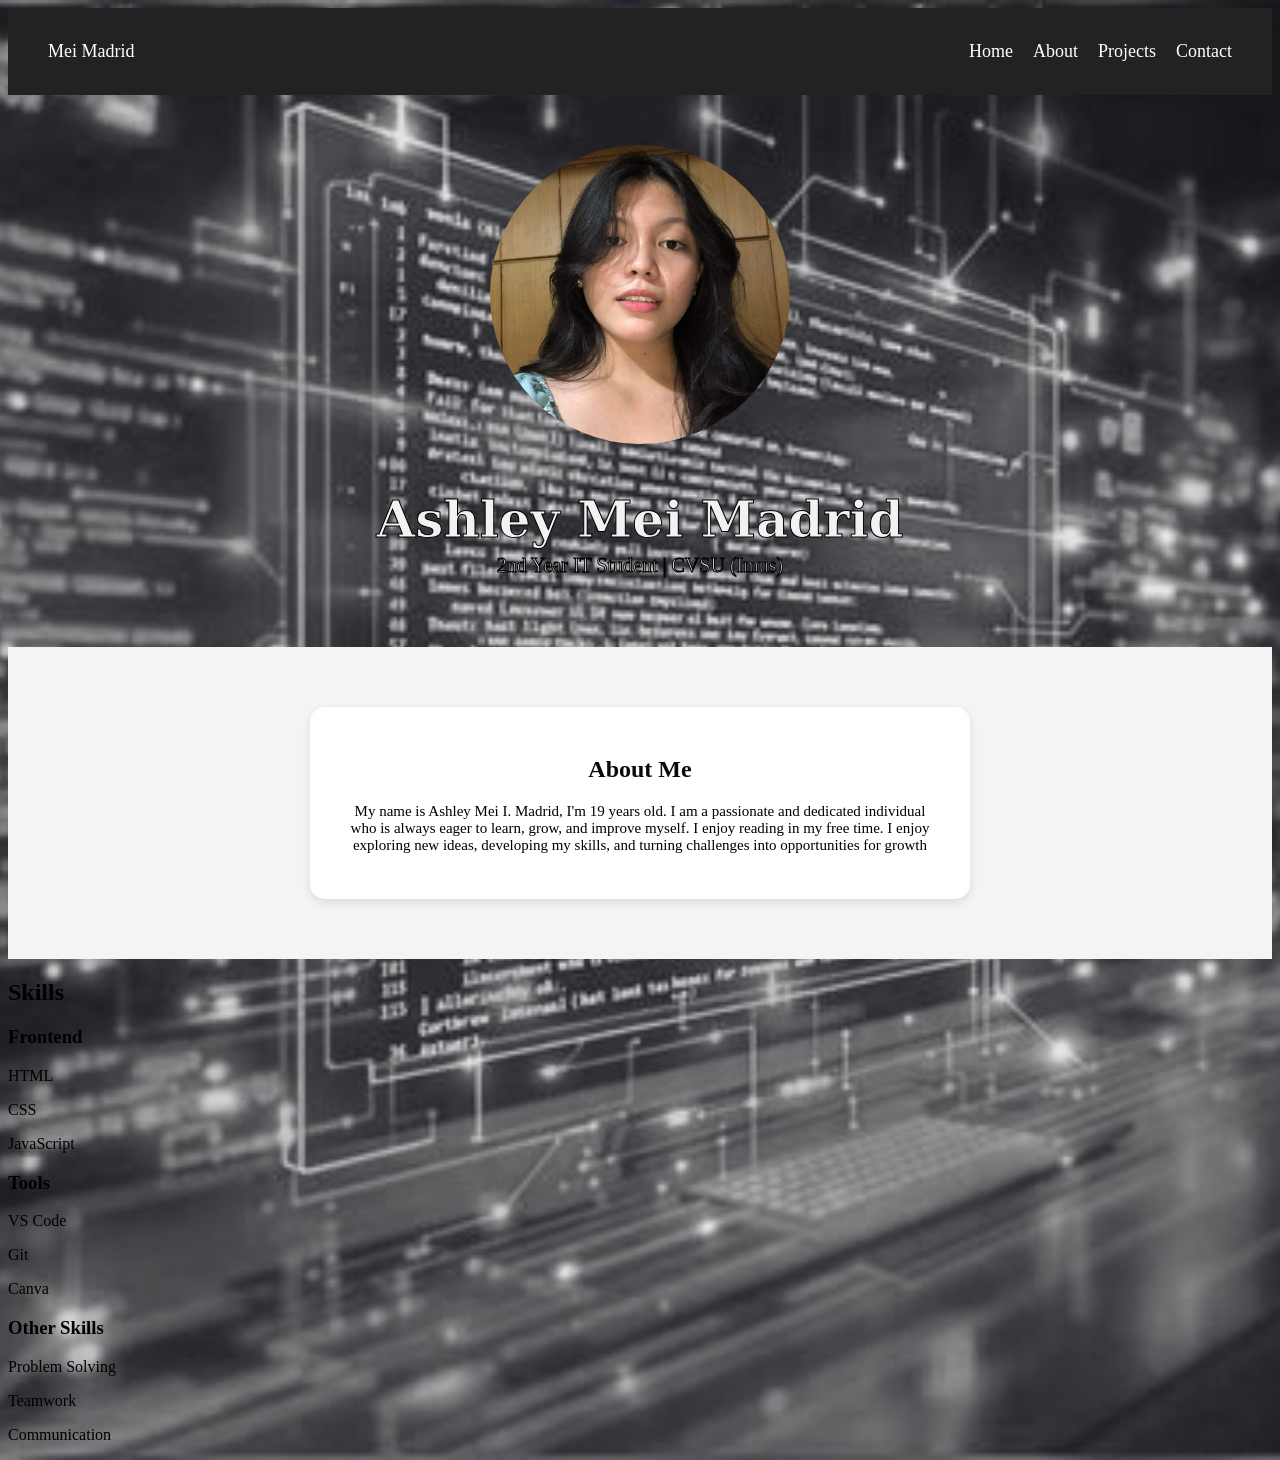
==== index.html @ 9a14d819 "HTML Skills" ====
<!DOCTYPE html>
<html>
<head>
    <title>Ashley Mei Madrid</title>
    <link rel="stylesheet" href="style.css">
</head>
<body>

<nav>
    <div class="logo">Mei Madrid</div>

    <ul>
        <li><a href="#home">Home</a></li>
        <li><a href="#about">About</a></li>
        <li><a href="#projects">Projects</a></li>
        <li><a href="#contact">Contact</a></li>
    </ul>
</nav>

<section class="hero" id="home">
        <img src="profile.jpg" alt="Profile Picture">
        <h1>Ashley Mei Madrid</h1>
        <p>2nd Year IT Student | CVSU (Imus)</p>
</section>

<section class="about" id="about">
    <div class="aboutbox">
    <h1>About Me</h1>
    <p>My name is Ashley Mei I. Madrid, I'm 19 years old. I am a passionate 
    and dedicated individual who is always eager to learn, grow, and improve myself.
    I enjoy reading in my free time. I enjoy exploring new ideas, developing my skills, 
    and turning challenges into opportunities for growth</p>
</section>

<section class="skills" id="skills">
     <h1>Skills</h1>
    <div class="skills-container">
        <div class="skillbox">
            <h3>Frontend</h3>
            <p>HTML</p>
            <p>CSS</p>
            <p>JavaScript</p>
        </div>

        <div class="skillbox">
            <h3>Tools</h3>
            <p>VS Code</p>
            <p>Git</p>
            <p>Canva</p>
        </div>

        <div class="skillbox">
            <h3>Other Skills</h3>
            <p>Problem Solving</p>
            <p>Teamwork</p>
            <p>Communication</p>
        </div>

    </div>
</section>
</section>

</html>
---- style.css ----
nav{
    background: #222;
    color: white;
    display: flex;
    justify-content: space-between;
    align-items: center;
    padding: 15px 40px;
    font-family: 'Franklin Gothic Medium';
    font-size: large;
}

nav ul{
    display: flex;
    list-style: none;
    gap: 20px;
}

nav a{
    color: white;
    text-decoration: none;
}

nav a:hover{
    color: rgb(149, 91, 237);
}
body{
    background: #595555;
    background-image: url("background.jpg");
    background-size: cover;     
    background-repeat: no-repeat;
    background-position: center;
}
.hero{
    text-align: center;
    padding: 50px;
}
img{
    width: 300px;
    border-radius: 50%;
}
.hero h1{
    font-family: 'Serif';
    color: rgb(242, 242, 243);
    font-size: 50px;
    -webkit-text-stroke: 1px black;
    margin-bottom: 5px;
}
.hero p{
    font-family:'Arial Black';
    color: rgb(230, 234, 234);
    font-size: 20px;
    -webkit-text-stroke: 1px black;
    margin-top: 0px;
}
.about{
    align-items: center;display: flex;
    justify-content: center;
    align-items: center;
    padding: 60px 20px;
    background: #f4f4f4;
}
.aboutbox{
    background: white;
    padding: 30px;
    width: 60%;
    max-width: 600px;
    text-align: center;
    border-radius: 15px;
    box-shadow: 0 4px 10px rgba(0,0,0,0.1);
}
.about h1{
    font-family: 'Franklin Gothic Medium';
    color: rgb(10, 10, 10);
    align-content: center;  
}
.about p{
    font-family:'Calibri';
    font-size: 15px;
}
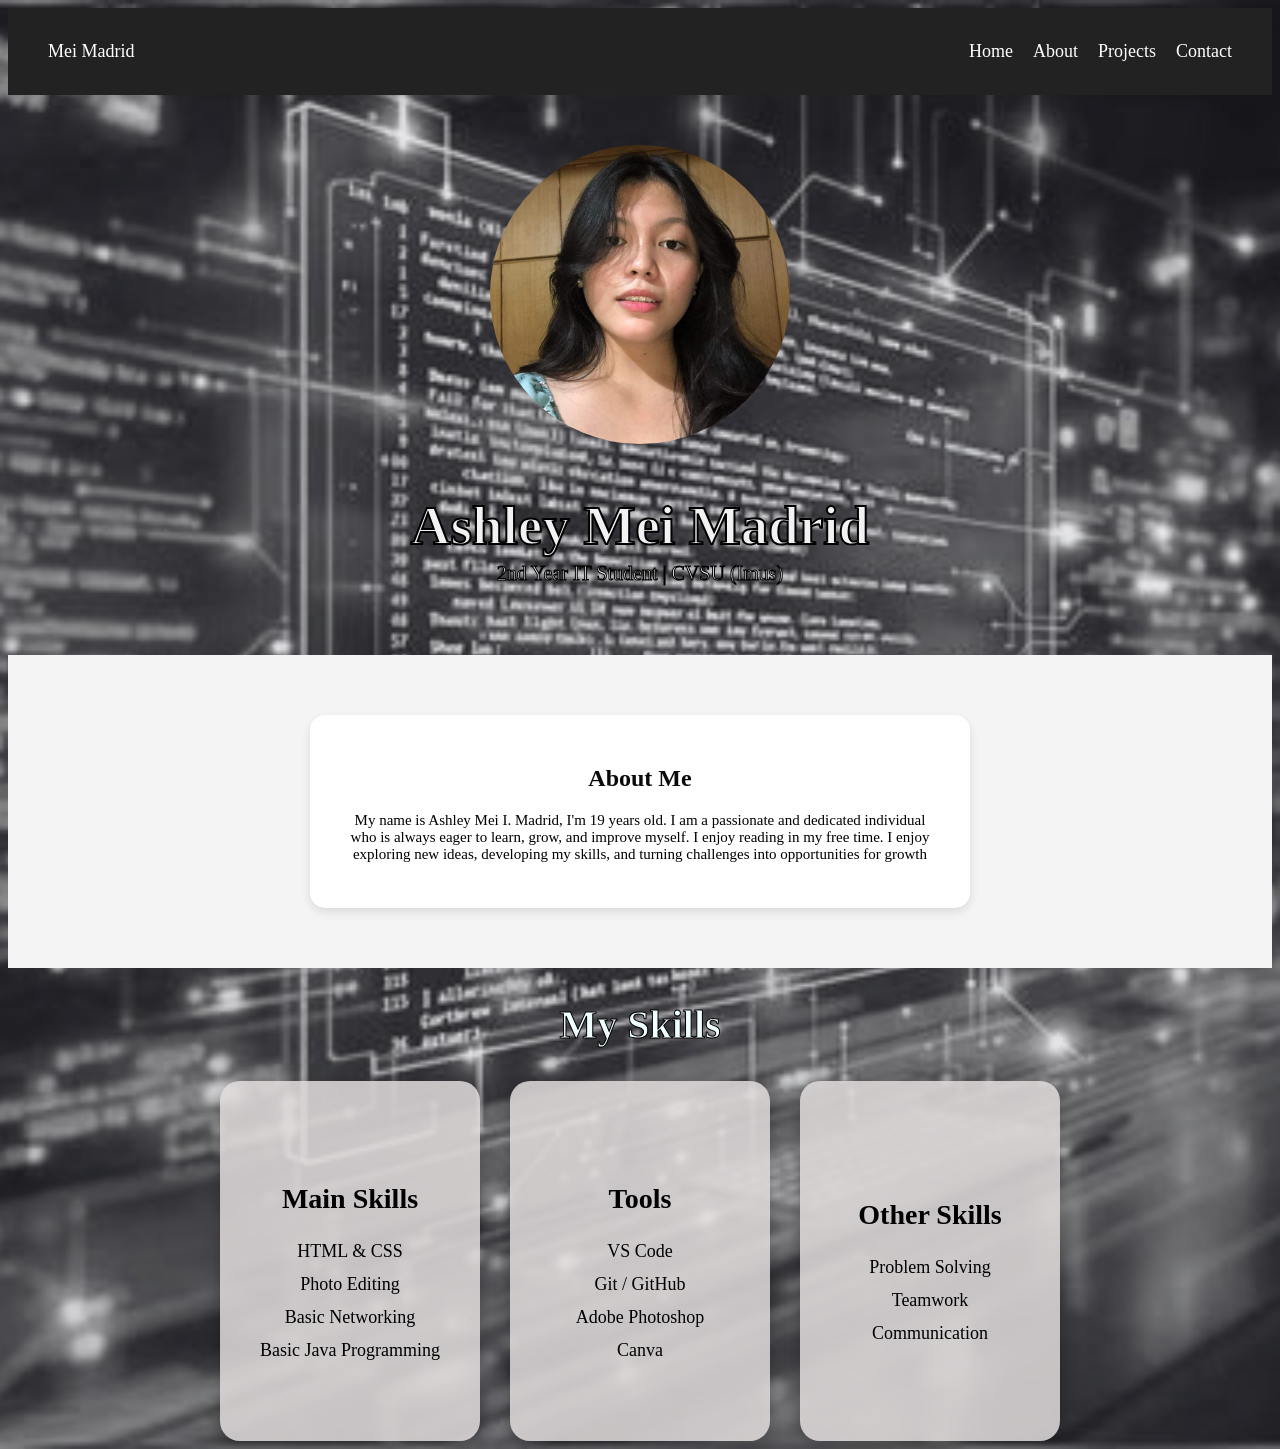
==== commit f9990812: "edited skill section" ====
--- a/index.html
+++ b/index.html
@@ -33,19 +33,21 @@
 </section>
 
 <section class="skills" id="skills">
-     <h1>Skills</h1>
+     <h1>My Skills</h1>
     <div class="skills-container">
         <div class="skillbox">
-            <h3>Frontend</h3>
-            <p>HTML</p>
-            <p>CSS</p>
-            <p>JavaScript</p>
+            <h3>Main Skills</h3>
+            <p>HTML & CSS</p>
+            <p>Photo Editing</p>
+            <p>Basic Networking</p>
+            <p>Basic Java Programming</p>
         </div>
 
         <div class="skillbox">
             <h3>Tools</h3>
             <p>VS Code</p>
-            <p>Git</p>
+            <p>Git / GitHub</p>
+            <p>Adobe Photoshop</p>
             <p>Canva</p>
         </div>
 
--- a/style.css
+++ b/style.css
@@ -21,7 +21,7 @@
 }
 
 nav a:hover{
-    color: rgb(149, 91, 237);
+    color: rgb(111, 107, 118);
 }
 body{
     background: #595555;
@@ -39,10 +39,10 @@
     border-radius: 50%;
 }
 .hero h1{
-    font-family: 'Serif';
+    font-family: 'Franklin Gothic Medium';
     color: rgb(242, 242, 243);
-    font-size: 50px;
-    -webkit-text-stroke: 1px black;
+    font-size: 55px;
+    -webkit-text-stroke: 2px black;
     margin-bottom: 5px;
 }
 .hero p{
@@ -77,3 +77,55 @@
     font-family:'Calibri';
     font-size: 15px;
 }
+.skills h1{
+    color: azure;
+    font-family: 'Franklin Gothic Medium';
+    -webkit-text-stroke: 1px black;
+    align-content: center;
+    text-align: center;
+    font-size: 40px;
+}
+.skills-section{
+    padding: 50px;
+    text-align: center;
+    color: white;
+}
+
+.skills-container{
+    display: flex;
+    justify-content: center;
+    gap: 30px;
+    flex-wrap: wrap;
+}
+
+.skillbox{
+    width: 220px;
+    height: 320px;
+    background: rgba(225, 220, 220, 0.85);
+    border-radius: 20px;
+    padding: 20px;
+    box-shadow: 0 4px 15px rgba(0,0,0,0.3);
+
+    display: flex;
+    flex-direction: column;
+    justify-content: center;
+    align-items: center;
+
+    transition: 0.3s;
+}
+
+.skillbox:hover{
+    transform: translateY(-10px);
+}
+
+.skillbox h3{
+    margin-bottom: 20px;
+    font-size: 28px;
+    font-family: 'Lucida Sans Regular';
+}
+.skillbox p{
+    margin: 6px 0;
+    font-size: 18px;
+    font-family: 'Lucida Sans';
+}
+
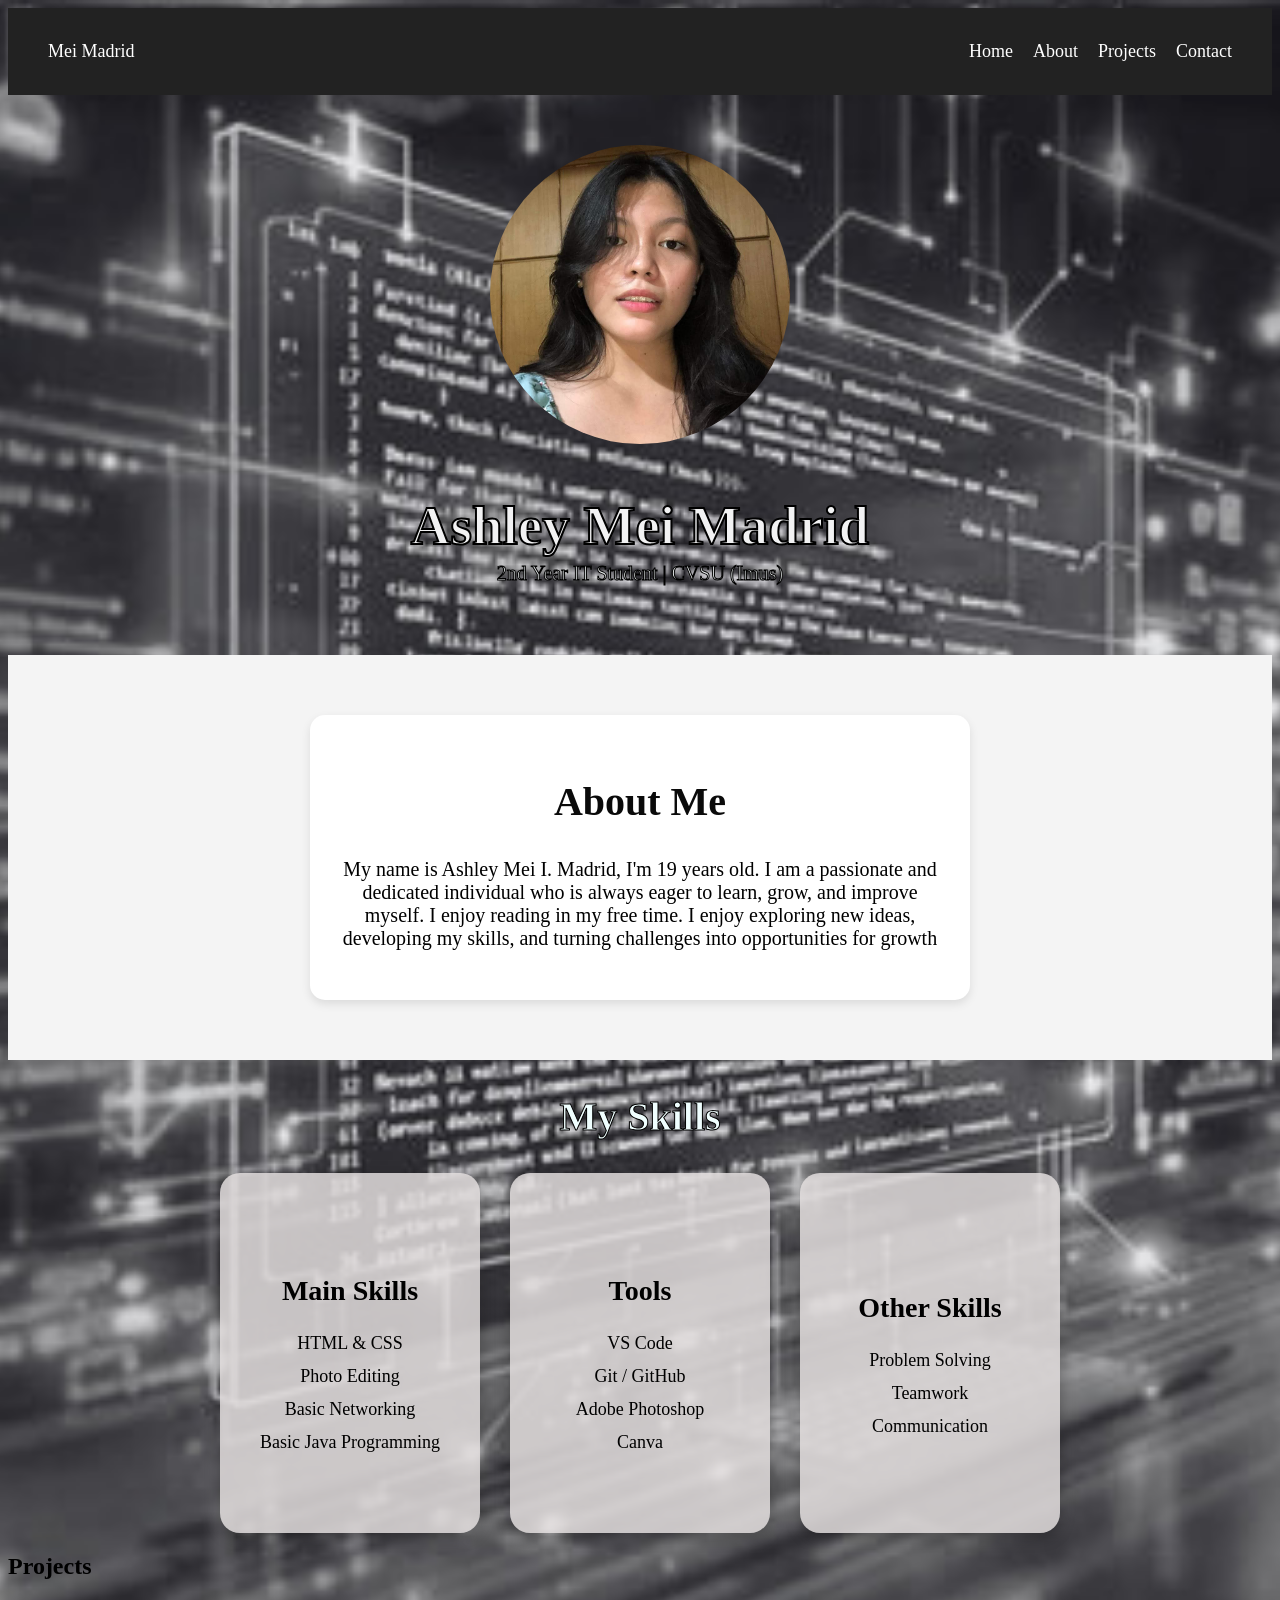
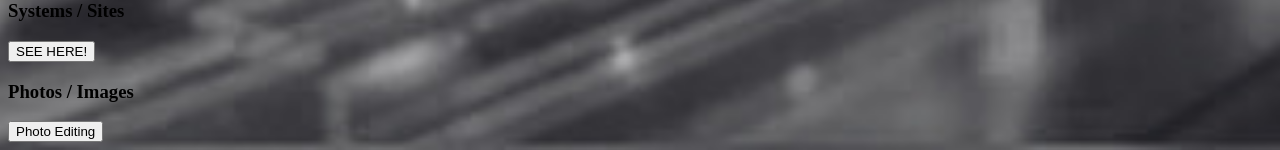
==== commit ab9a828b: "Project Section" ====
--- a/index.html
+++ b/index.html
@@ -60,6 +60,43 @@
 
     </div>
 </section>
+
+<section class="projectssection" id="projects">
+
+    <div class="projectscard">
+
+        <h2>Projects</h2>
+
+        <div class="categorycontainer">
+
+            
+            <div class="categorybox">
+                <h3>Systems / Sites</h3>
+
+                <a href="system.html"><button class="projectsite">
+                    SEE HERE!
+                </button>
+                </a>
+
+
+            </div>
+
+            
+            <div class="categorybox">
+                <h3>Photos / Images</h3>
+
+                <a href="#"><button class="projectPhotos">
+                    Photo Editing
+                </button>
+                </a>
+
+                
+            </div>
+
+        </div>
+
+    </div>
+
 </section>
 
 </html>
--- a/style.css
+++ b/style.css
@@ -72,10 +72,11 @@
     font-family: 'Franklin Gothic Medium';
     color: rgb(10, 10, 10);
     align-content: center;  
+    font-size: 40px;
 }
 .about p{
     font-family:'Calibri';
-    font-size: 15px;
+    font-size: 20px;
 }
 .skills h1{
     color: azure;
@@ -128,4 +129,3 @@
     font-size: 18px;
     font-family: 'Lucida Sans';
 }
-
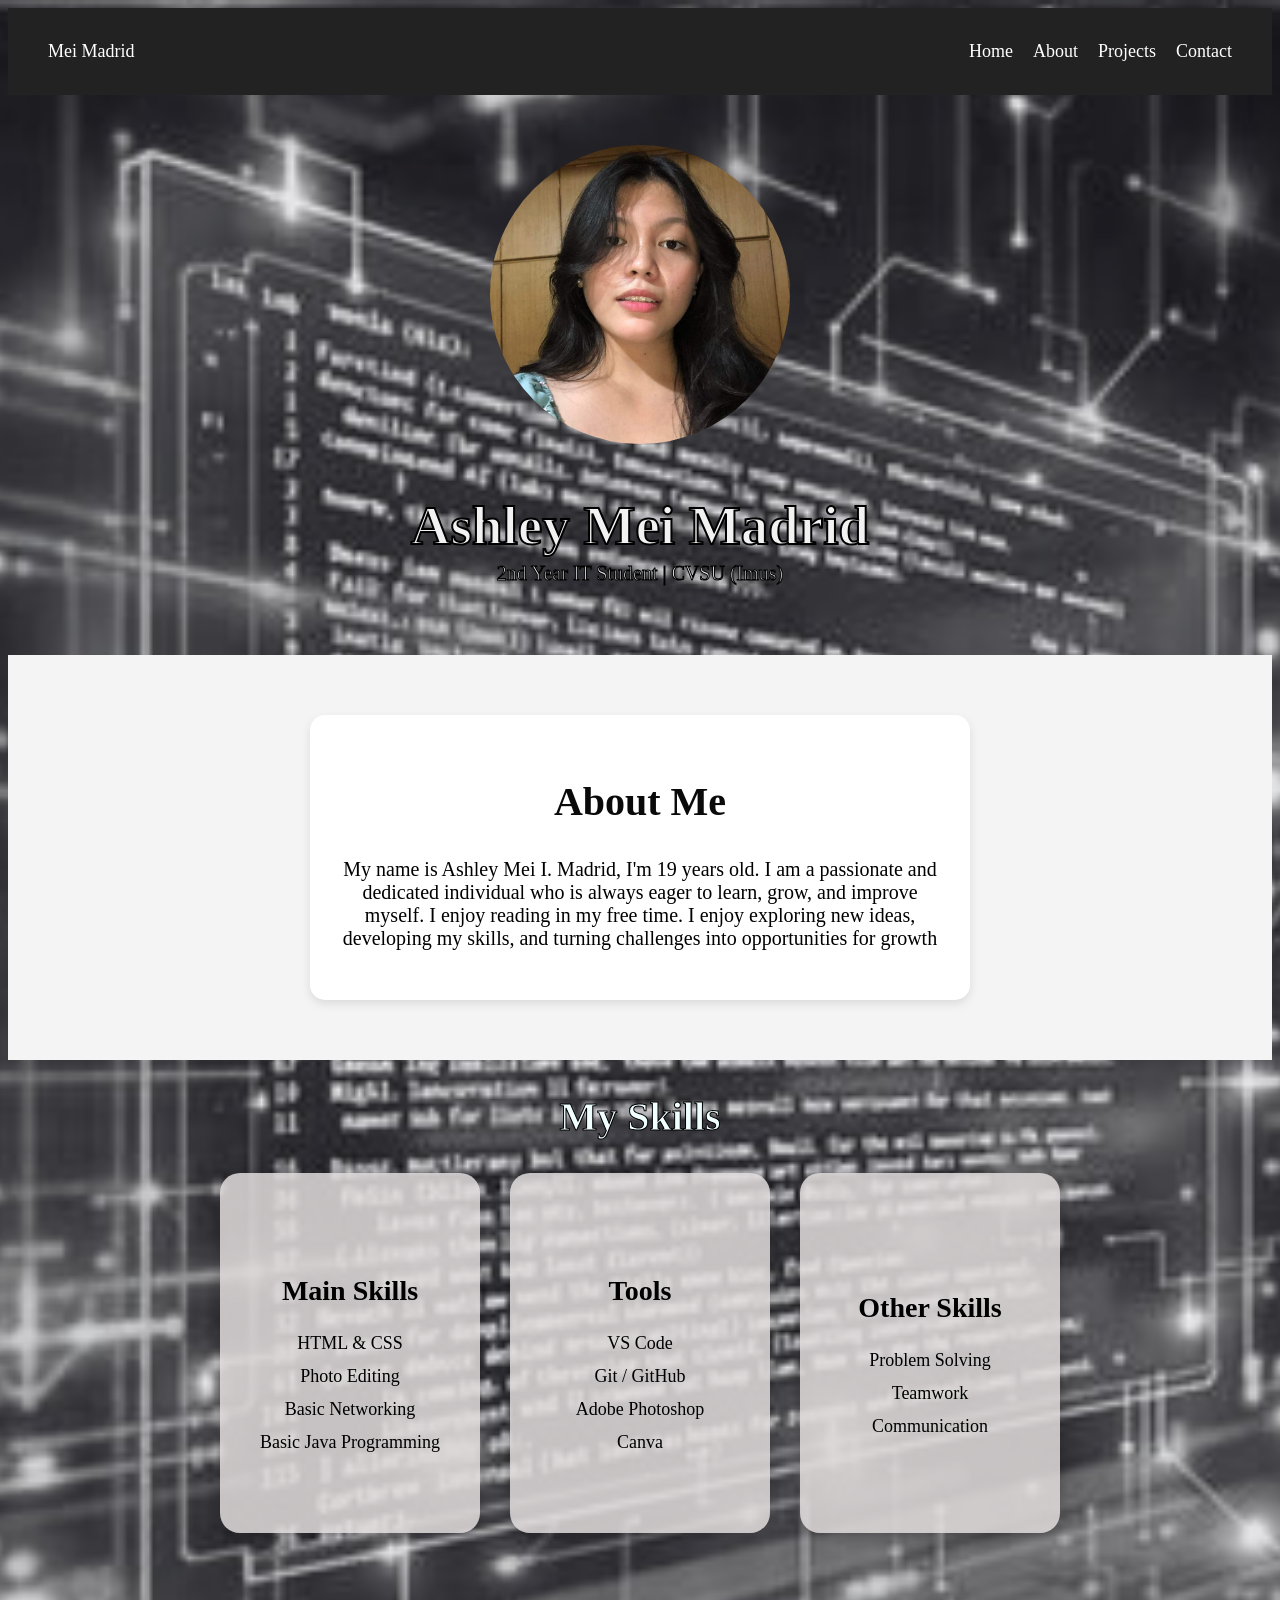
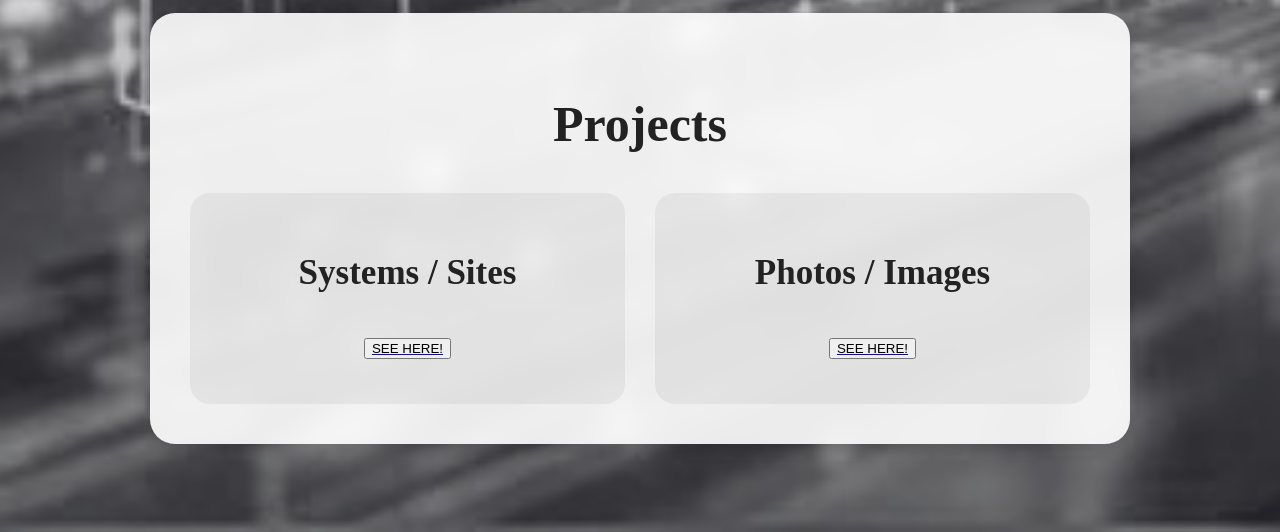
==== commit c53c75c2: "style project" ====
--- a/index.html
+++ b/index.html
@@ -69,7 +69,6 @@
 
         <div class="categorycontainer">
 
-            
             <div class="categorybox">
                 <h3>Systems / Sites</h3>
 
@@ -77,20 +76,15 @@
                     SEE HERE!
                 </button>
                 </a>
-
-
             </div>
-
-            
+    
             <div class="categorybox">
                 <h3>Photos / Images</h3>
 
                 <a href="#"><button class="projectPhotos">
-                    Photo Editing
+                    SEE HERE!
                 </button>
                 </a>
-
-                
             </div>
 
         </div>
--- a/style.css
+++ b/style.css
@@ -129,3 +129,74 @@
     font-size: 18px;
     font-family: 'Lucida Sans';
 }
+.projectssection{
+    display: flex;
+    justify-content: center;
+    padding: 80px 20px;
+}
+
+.projectscard{
+    width: 900px;
+    background: rgba(255,255,255,0.9);
+    border-radius: 25px;
+    padding: 40px;
+
+    box-shadow: 0 4px 15px rgba(0,0,0,0.2);
+    backdrop-filter: blur(10px);
+}
+
+.projectscard h2{
+    text-align: center;
+    font-size: 50px;
+    margin-bottom: 40px;
+    color: #222;
+    font-family: 'Franklin Gothic Medium';
+}
+
+.categorycontainer{
+    display: flex;
+    gap: 30px;
+    justify-content: center;
+    flex-wrap: wrap;
+}
+
+.categorybox{
+    flex: 1;
+    min-width: 300px;
+
+    background: rgba(0,0,0,0.05);
+    border-radius: 20px;
+
+    padding: 25px;
+    display: flex;
+    justify-content: center;
+    flex-direction: column;
+}
+.categorybox button{
+    margin-top: 20px;
+}
+button{
+    display: block;
+    margin: 20px auto;
+}
+.categorybox h3{
+    text-align: center;
+    margin-bottom: 25px;
+    font-size: 35px;
+    color: #222;
+    font-family: 'Lucida Sans Regular';
+}
+
+.projectitem{
+    background: white;
+    margin-bottom: 15px;
+    padding: 15px;
+    border-radius: 15px;
+    text-align: center;
+    box-shadow: 0 2px 8px rgba(0,0,0,0.1);
+    transition: 0.3s;
+}
+
+.projectitem:hover{
+    transform: translateY(-5px);
+}
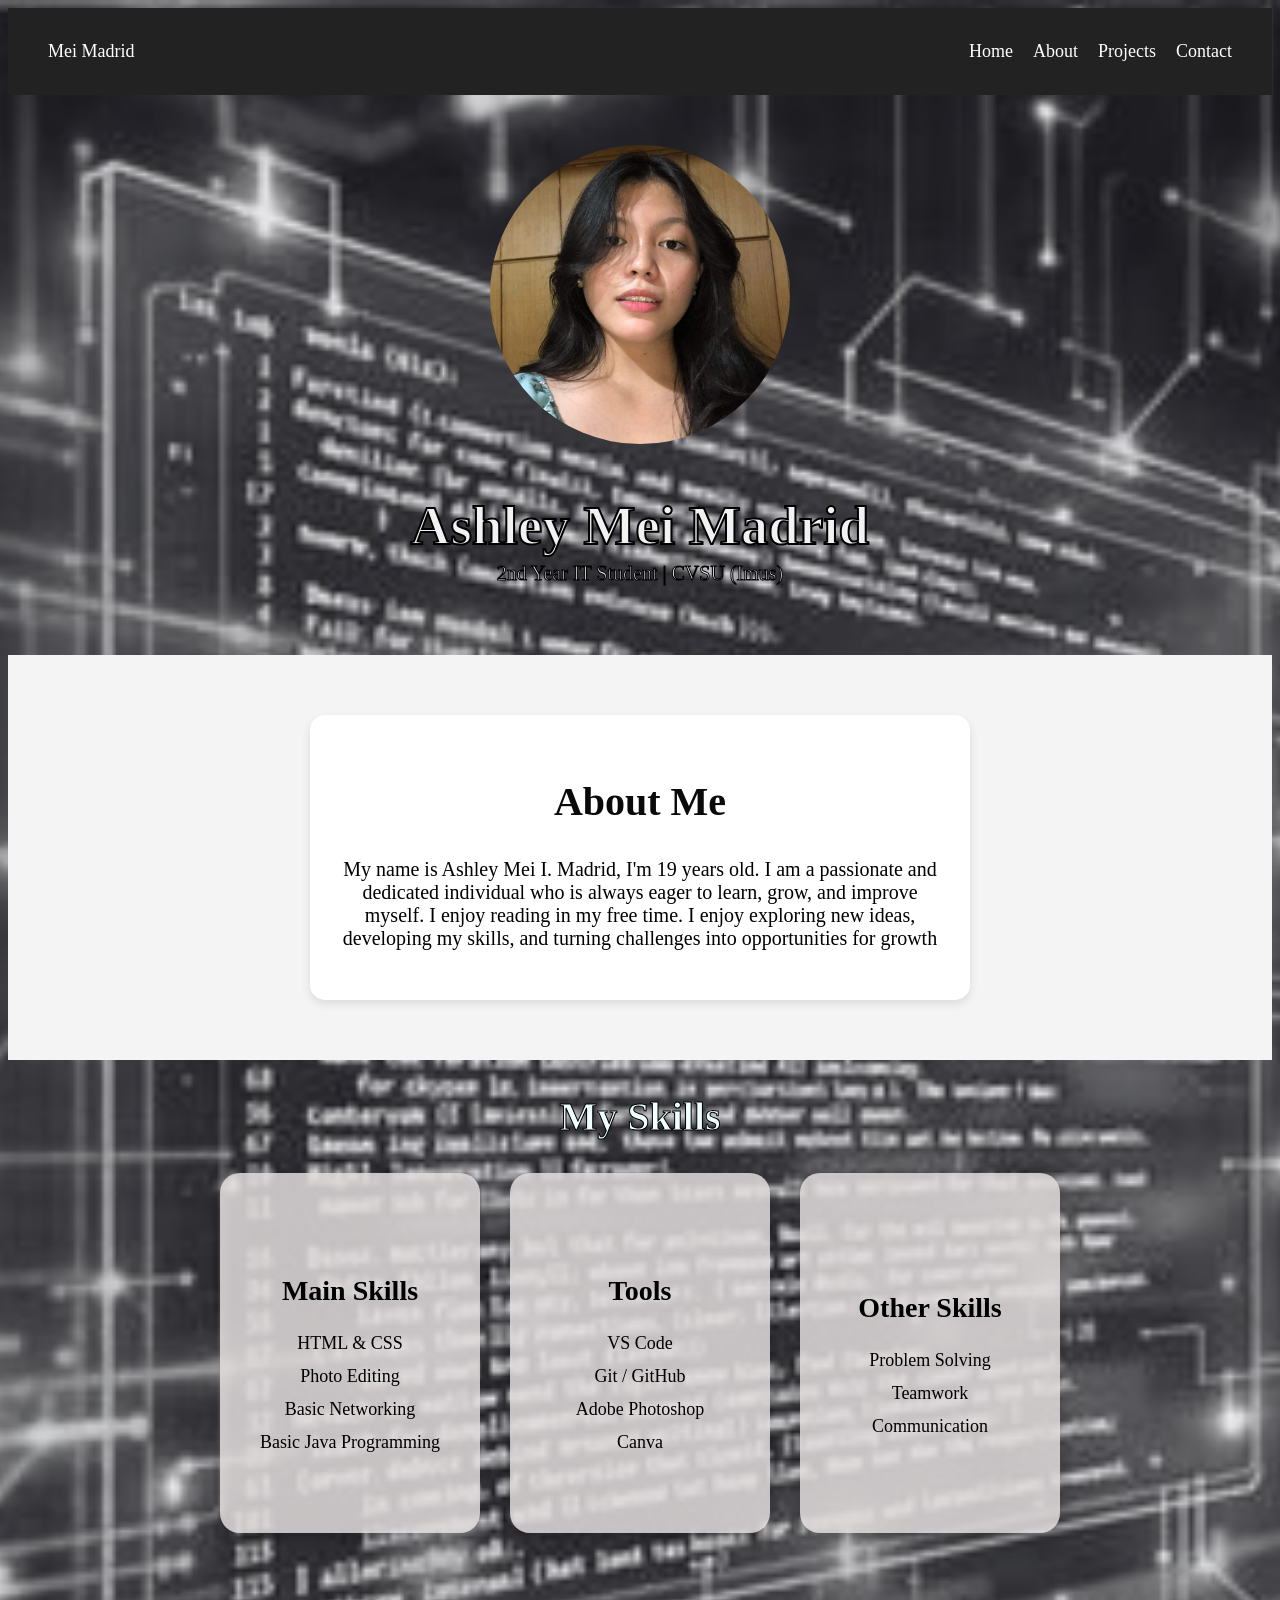
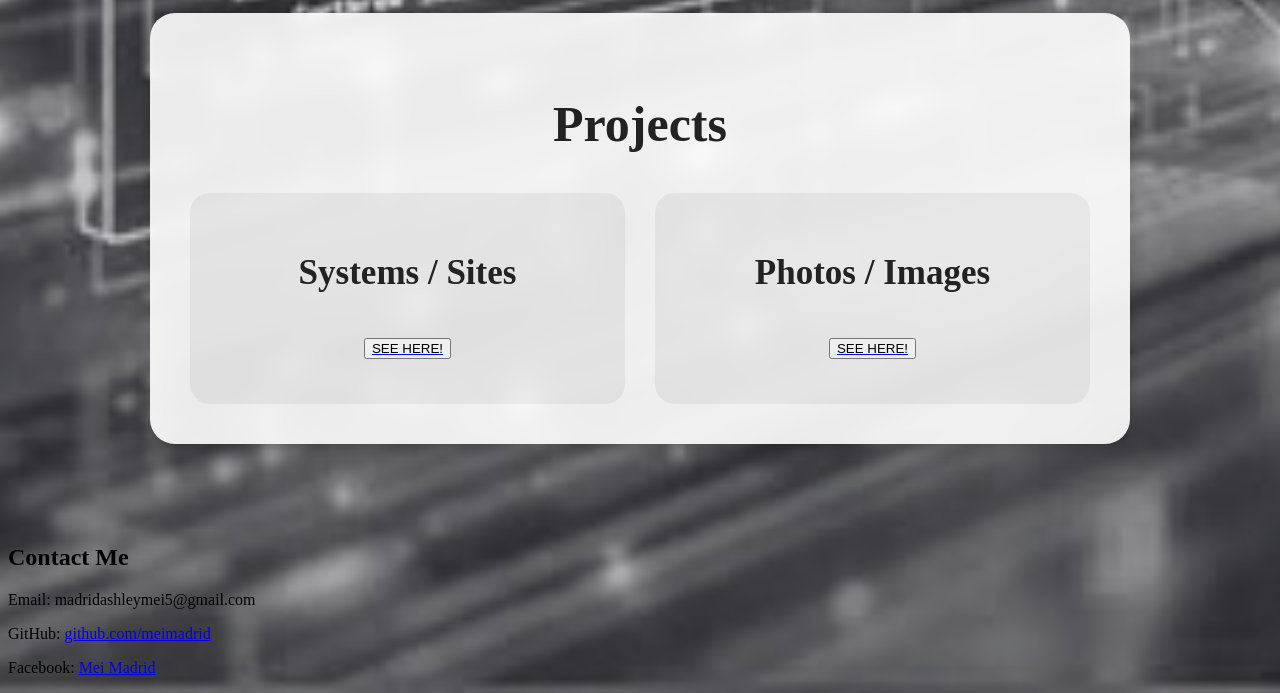
==== commit 50f794d5: "Contact Section HTML" ====
--- a/index.html
+++ b/index.html
@@ -81,7 +81,7 @@
             <div class="categorybox">
                 <h3>Photos / Images</h3>
 
-                <a href="#"><button class="projectPhotos">
+                <a href="photos.html"><button class="projectPhotos">
                     SEE HERE!
                 </button>
                 </a>
@@ -93,4 +93,27 @@
 
 </section>
 
+<section class="contact" id="contact">
+
+    <div class="contact-box">
+        <h2>Contact Me</h2>
+
+        <p>Email: madridashleymei5@gmail.com</p>
+
+        <p>GitHub: 
+            <a href="https://github.com/meimadrid" target="_blank">
+                github.com/meimadrid
+            </a>
+        </p>
+
+        <p>Facebook: 
+            <a href="https://facebook.com/ashleyison1234" target="_blank">
+               Mei Madrid
+            </a>
+        </p>
+    </div>
+
+</section>
+
 </html>
+
--- a/style.css
+++ b/style.css
@@ -186,7 +186,6 @@
     color: #222;
     font-family: 'Lucida Sans Regular';
 }
-
 .projectitem{
     background: white;
     margin-bottom: 15px;
@@ -196,7 +195,6 @@
     box-shadow: 0 2px 8px rgba(0,0,0,0.1);
     transition: 0.3s;
 }
-
 .projectitem:hover{
     transform: translateY(-5px);
-}+}
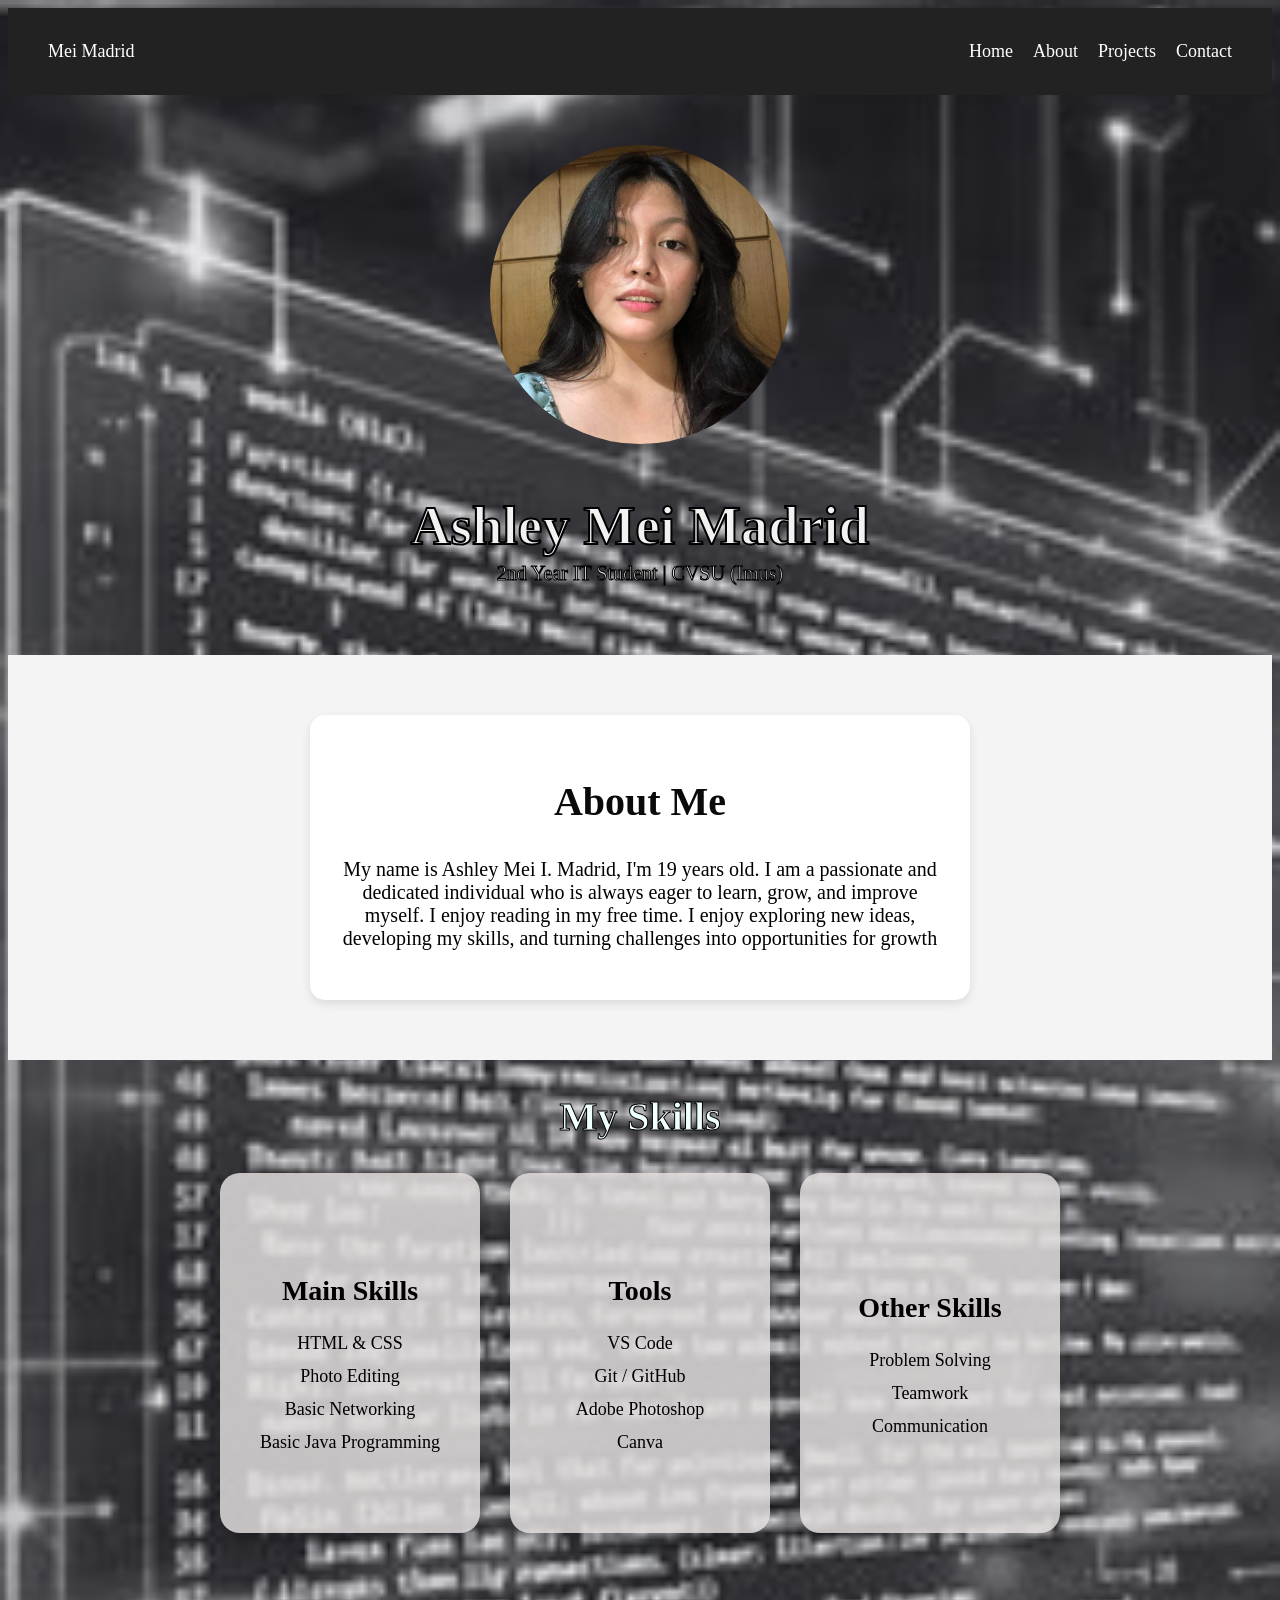
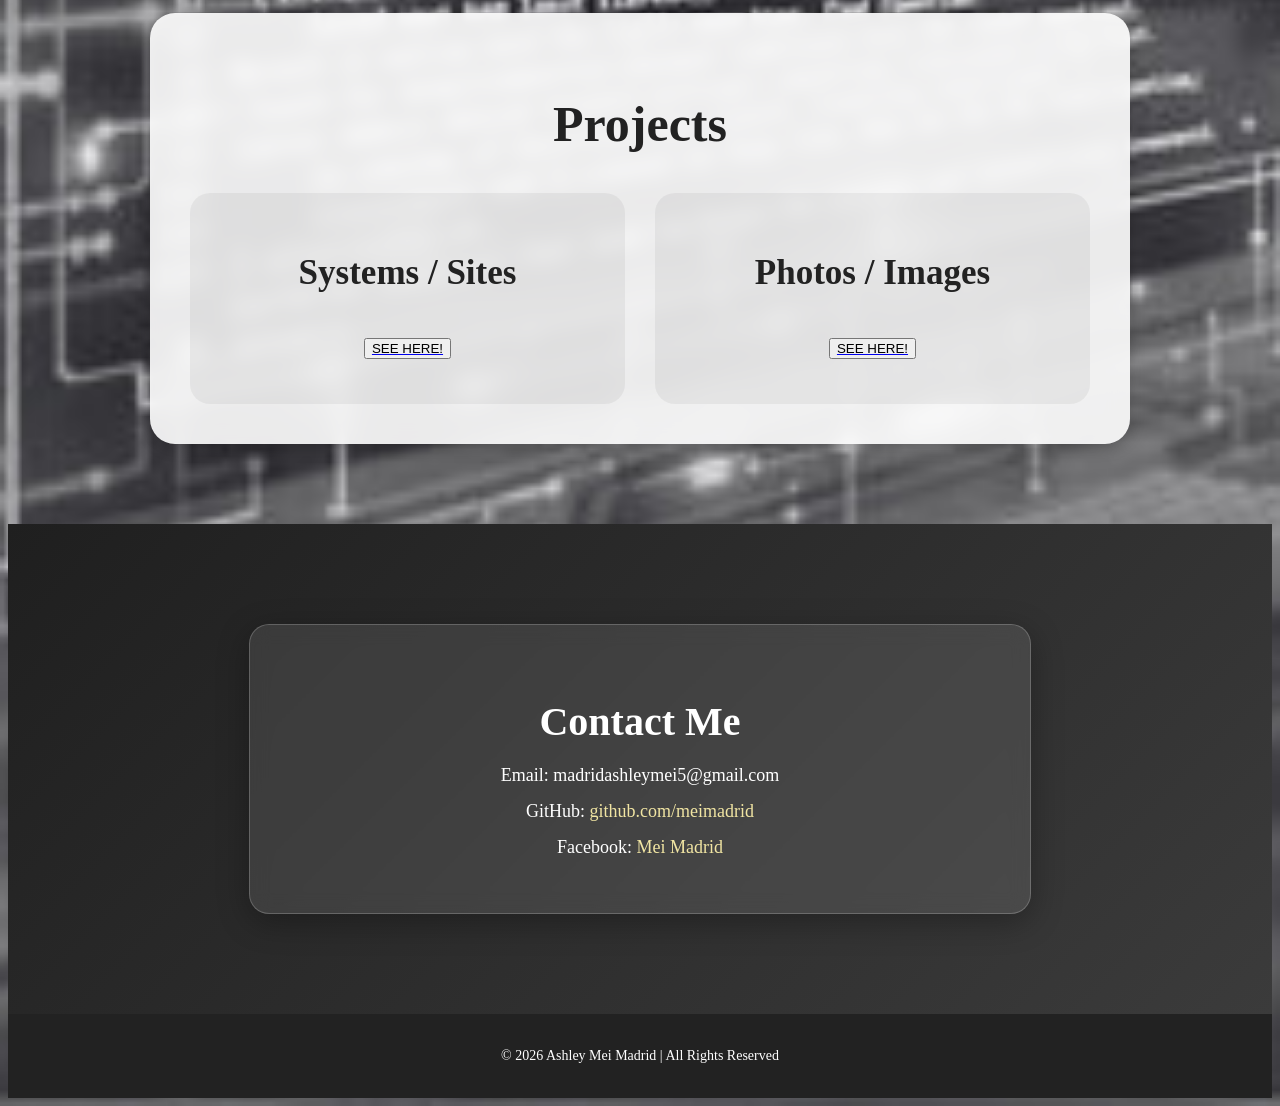
==== commit e05eaff4: "Footer" ====
--- a/index.html
+++ b/index.html
@@ -114,6 +114,9 @@
     </div>
 
 </section>
+<footer>
+    <p>© 2026 Ashley Mei Madrid | All Rights Reserved</p>
+</footer>
 
 </html>
 
--- a/style.css
+++ b/style.css
@@ -198,3 +198,47 @@
 .projectitem:hover{
     transform: translateY(-5px);
 }
+.contact{
+    padding: 100px 20px;
+    display: flex;
+    justify-content: center;
+    align-items: center;
+    background: linear-gradient(135deg, #1f1f1f, #3b3b3b);
+}
+.contact-box{
+    width: 70%;
+    max-width: 700px;
+    padding: 40px;
+    background: rgba(255,255,255,0.1);
+    border: 1px solid rgba(255,255,255,0.2);
+    backdrop-filter: blur(10px);
+    border-radius: 20px;
+    text-align: center;
+    color: white;
+    box-shadow: 0 8px 32px rgba(0,0,0,0.3);
+    transition: 0.3s;
+}
+.contact-box h2{
+    font-size: 40px;
+    margin-bottom: 20px;
+    font-family:'Franklin Gothic Medium';
+}
+.contact-box p{
+    margin: 15px 0;
+    font-size: 18px;
+    font-family: 'Calibri';
+}
+.contact-box a{
+    color: #f1e5a3;
+    text-decoration: none;
+}
+.contact-box a:hover{
+    color: white;
+}
+footer{
+    background: #222;
+    color: white;
+    text-align: center;
+    padding: 20px;
+    font-size: 14px;
+}
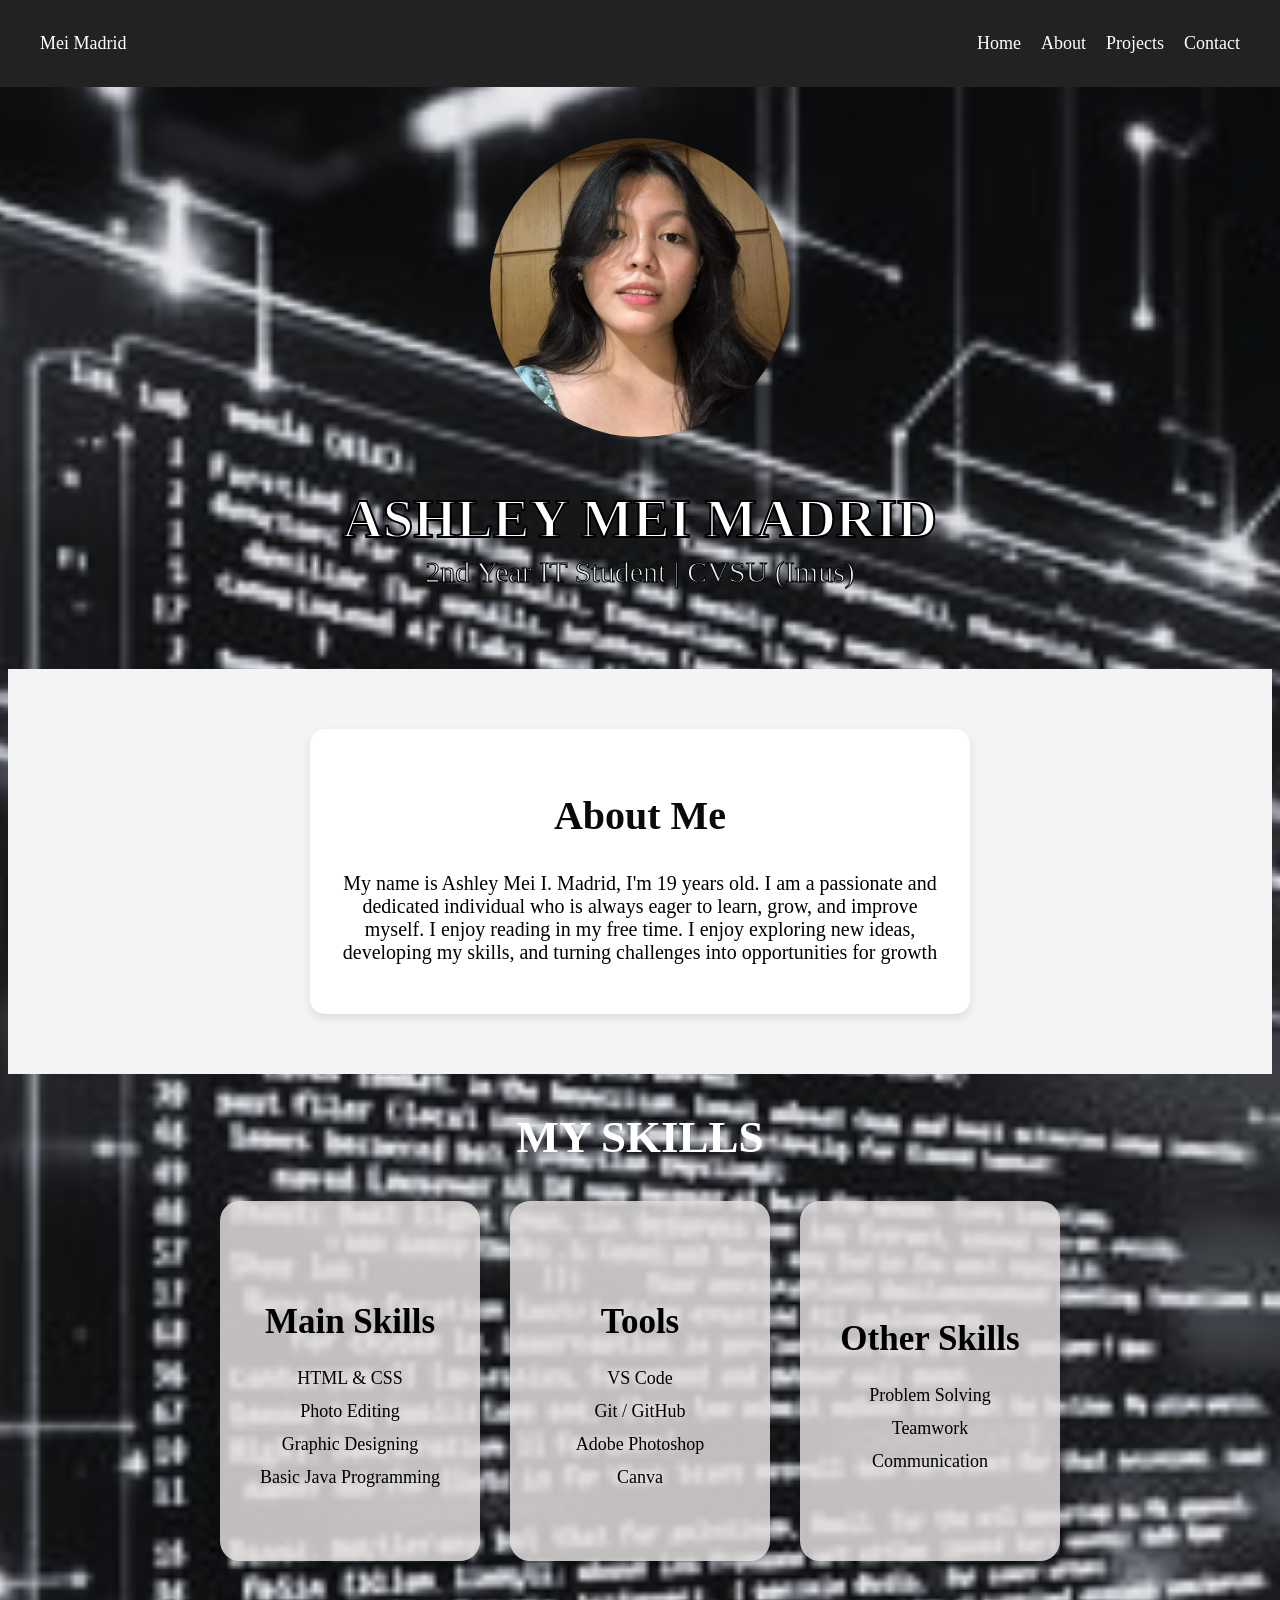
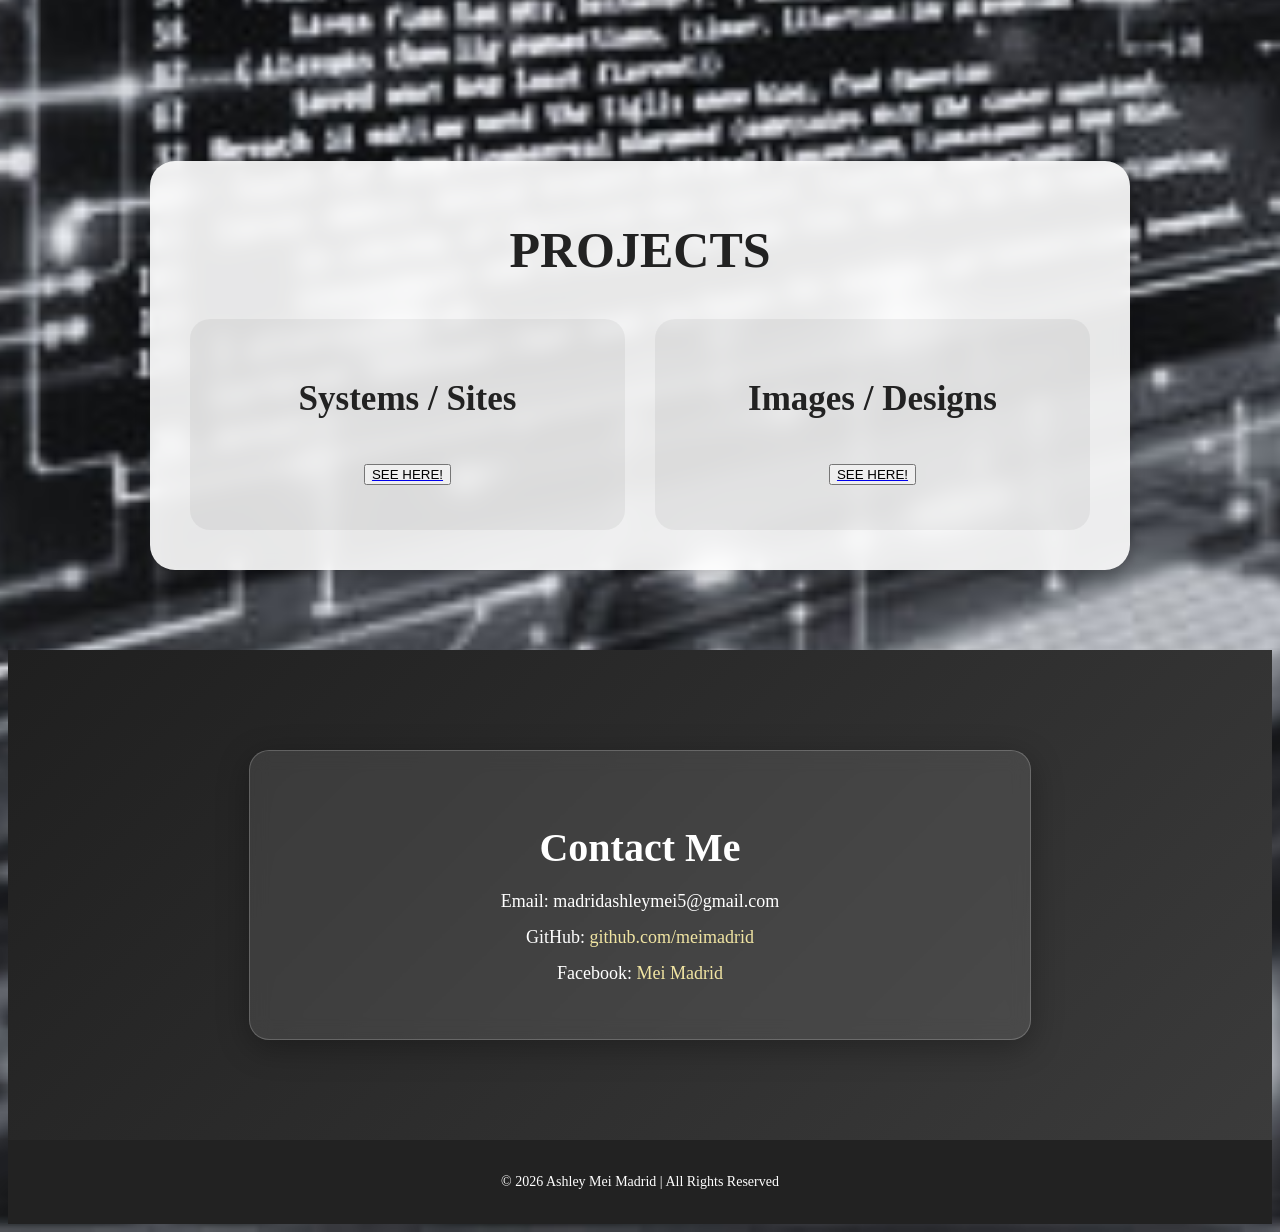
==== commit 9b32d58f: "Final Touches" ====
--- a/index.html
+++ b/index.html
@@ -1,6 +1,8 @@
 <!DOCTYPE html>
 <html>
 <head>
+    <meta charset="UTF-8">
+    <meta name="viewport" content="width=device-width, initial-scale=1.0">
     <title>Ashley Mei Madrid</title>
     <link rel="stylesheet" href="style.css">
 </head>
@@ -19,7 +21,7 @@
 
 <section class="hero" id="home">
         <img src="profile.jpg" alt="Profile Picture">
-        <h1>Ashley Mei Madrid</h1>
+        <h1>ASHLEY MEI MADRID</h1>
         <p>2nd Year IT Student | CVSU (Imus)</p>
 </section>
 
@@ -33,13 +35,13 @@
 </section>
 
 <section class="skills" id="skills">
-     <h1>My Skills</h1>
+     <h1>MY SKILLS</h1>
     <div class="skills-container">
         <div class="skillbox">
             <h3>Main Skills</h3>
             <p>HTML & CSS</p>
             <p>Photo Editing</p>
-            <p>Basic Networking</p>
+            <p>Graphic Designing</p>
             <p>Basic Java Programming</p>
         </div>
 
@@ -65,7 +67,7 @@
 
     <div class="projectscard">
 
-        <h2>Projects</h2>
+        <h2>PROJECTS</h2>
 
         <div class="categorycontainer">
 
@@ -79,7 +81,7 @@
             </div>
     
             <div class="categorybox">
-                <h3>Photos / Images</h3>
+                <h3>Images / Designs</h3>
 
                 <a href="photos.html"><button class="projectPhotos">
                     SEE HERE!
--- a/style.css
+++ b/style.css
@@ -7,6 +7,12 @@
     padding: 15px 40px;
     font-family: 'Franklin Gothic Medium';
     font-size: large;
+    position: fixed;
+    top: 0;
+    left: 0;
+    width: 100%;
+    z-index: 999;
+    box-sizing: border-box;
 }
 
 nav ul{
@@ -24,11 +30,12 @@
     color: rgb(111, 107, 118);
 }
 body{
-    background: #595555;
-    background-image: url("background.jpg");
+    background: #1111;
+    background-image: url("1.jpg");
     background-size: cover;     
     background-repeat: no-repeat;
     background-position: center;
+    padding-top: 80px;
 }
 .hero{
     text-align: center;
@@ -39,16 +46,17 @@
     border-radius: 50%;
 }
 .hero h1{
-    font-family: 'Franklin Gothic Medium';
-    color: rgb(242, 242, 243);
+    font-family: 'Arial Black';
+    color: rgb(255, 255, 255);
     font-size: 55px;
     -webkit-text-stroke: 2px black;
     margin-bottom: 5px;
+    font-weight:bolder;
 }
 .hero p{
-    font-family:'Arial Black';
+    font-family:'Arial Narrow';
     color: rgb(230, 234, 234);
-    font-size: 20px;
+    font-size: 30px;
     -webkit-text-stroke: 1px black;
     margin-top: 0px;
 }
@@ -79,12 +87,11 @@
     font-size: 20px;
 }
 .skills h1{
-    color: azure;
-    font-family: 'Franklin Gothic Medium';
-    -webkit-text-stroke: 1px black;
+    color: rgb(255, 255, 255);
+    font-family: 'Franklin Gothic Medium';
     align-content: center;
     text-align: center;
-    font-size: 40px;
+    font-size: 45px;
 }
 .skills-section{
     padding: 50px;
@@ -121,17 +128,18 @@
 
 .skillbox h3{
     margin-bottom: 20px;
-    font-size: 28px;
-    font-family: 'Lucida Sans Regular';
+    font-size: 35px;
+    font-family:'Franklin Gothic Medium';
 }
 .skillbox p{
     margin: 6px 0;
     font-size: 18px;
-    font-family: 'Lucida Sans';
+    font-family: 'Lucida Sans Regular';
 }
 .projectssection{
     display: flex;
     justify-content: center;
+    margin-top: 120px;
     padding: 80px 20px;
 }
 
@@ -149,6 +157,7 @@
     text-align: center;
     font-size: 50px;
     margin-bottom: 40px;
+    margin-top: 20px;
     color: #222;
     font-family: 'Franklin Gothic Medium';
 }
@@ -184,7 +193,7 @@
     margin-bottom: 25px;
     font-size: 35px;
     color: #222;
-    font-family: 'Lucida Sans Regular';
+    font-family:'Franklin Gothic Medium';
 }
 .projectitem{
     background: white;
